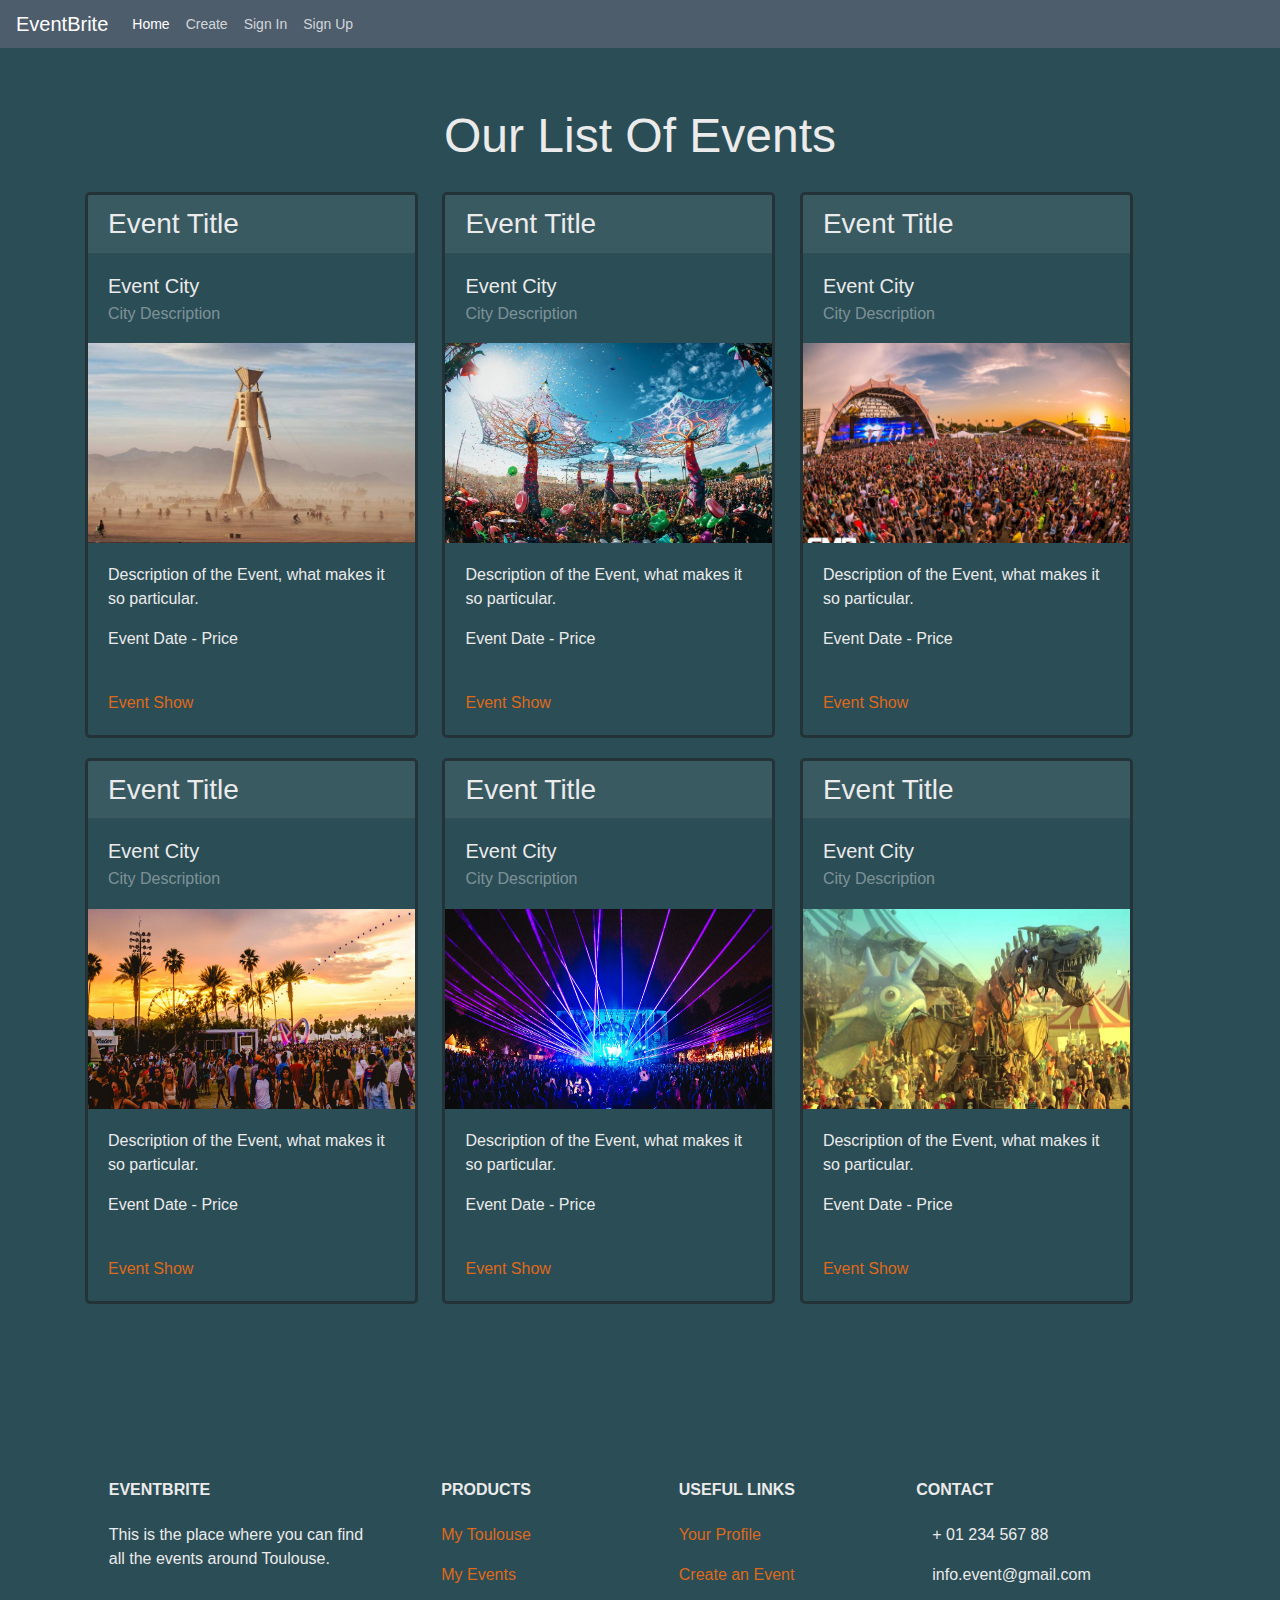
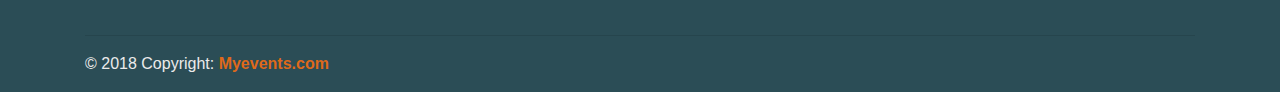
==== row_list.html @ 9dfd858c "ajout des listes d'events" ====
<!DOCTYPE html>
<html>
  <head>
    <meta charset="utf-8">
    <link rel="stylesheet" type="text/css" href="bootstrap.css">
    <link rel="stylesheet" href="https://use.fontawesome.com/releases/v5.7.2/css/all.css" integrity="sha384-fnmOCqbTlWIlj8LyTjo7mOUStjsKC4pOpQbqyi7RrhN7udi9RwhKkMHpvLbHG9Sr" crossorigin="anonymous">

  </head>


<!--header-->

<header>

  <!--nav-->

  <nav class="navbar fixed-top navbar-expand-lg navbar-dark bg-dark">
    <a class="navbar-brand" href="index.html">EventBrite</a>
    <button class="navbar-toggler" type="button" data-toggle="collapse" data-target="#navbarColor02" aria-controls="navbarColor02" aria-expanded="false" aria-label="Toggle navigation">
      <span class="navbar-toggler-icon"></span>
    </button>

    <div class="collapse navbar-collapse" id="navbarColor02">
      <ul class="navbar-nav mr-auto">
        <li class="nav-item active">
          <a class="nav-link" href="index.html">Home <span class="sr-only">(current)</span></a>
        </li>
        <li class="nav-item">
          <a class="nav-link" href="#">Create</a>
        </li>
        <li class="nav-item">
          <a class="nav-link" href="#">Sign In</a>
        </li>
        <li class="nav-item">
          <a class="nav-link" href="#">Sign Up</a>
        </li>
      </ul>
      
    </div>
  </nav>
</header>




<div class="container ">
  <div class="center big marg">Our List Of Events </div>
  <div class="center-card padcard ">
    <h3 class="card-header">Event Title</h3>
    <div class="card-body">
      <h5 class="card-title">Event City</h5>
      <h6 class="card-subtitle text-muted">City Description</h6>
    </div>
    <img class="imagevent" src="img/fest1.jpg" alt="Card image">
    <div class="card-body">
      <p class="card-text">Description of the Event, what makes it so particular.</p>
      <p class="card-text">Event Date    -    Price     </p>
    </div>
    <div class="card-body">
      <a href="#" class="card-link">Event Show</a>
    </div>
  </div>

  <div class="center-card padcard ">
    <h3 class="card-header">Event Title</h3>
    <div class="card-body">
      <h5 class="card-title">Event City</h5>
      <h6 class="card-subtitle text-muted">City Description</h6>
    </div>
    <img class="imagevent" src="img/fest2.jpg" alt="Card image">
    <div class="card-body">
      <p class="card-text">Description of the Event, what makes it so particular.</p>
      <p class="card-text">Event Date    -    Price     </p>
    </div>
    <div class="card-body">
      <a href="#" class="card-link">Event Show</a>
    </div>
  </div>

  <div class="center-card padcard ">
    <h3 class="card-header">Event Title</h3>
    <div class="card-body">
      <h5 class="card-title">Event City</h5>
      <h6 class="card-subtitle text-muted">City Description</h6>
    </div>
    <img class="imagevent" src="img/fest3.jpg" alt="Card image">
    <div class="card-body">
      <p class="card-text">Description of the Event, what makes it so particular.</p>
      <p class="card-text">Event Date    -    Price     </p>
    </div>
    <div class="card-body">
      <a href="#" class="card-link">Event Show</a>
    </div>
  </div>

  <div class="center-card padcard ">
    <h3 class="card-header">Event Title</h3>
    <div class="card-body">
      <h5 class="card-title">Event City</h5>
      <h6 class="card-subtitle text-muted">City Description</h6>
    </div>
    <img class="imagevent" src="img/fest4.jpg" alt="Card image">
    <div class="card-body">
      <p class="card-text">Description of the Event, what makes it so particular.</p>
      <p class="card-text">Event Date    -    Price     </p>
    </div>
    <div class="card-body">
      <a href="#" class="card-link">Event Show</a>
    </div>
  </div>

  <div class="center-card padcard ">
    <h3 class="card-header">Event Title</h3>
    <div class="card-body">
      <h5 class="card-title">Event City</h5>
      <h6 class="card-subtitle text-muted">City Description</h6>
    </div>
    <img class="imagevent" src="img/fest5.jpg" alt="Card image">
    <div class="card-body">
      <p class="card-text">Description of the Event, what makes it so particular.</p>
      <p class="card-text">Event Date    -    Price     </p>
    </div>
    <div class="card-body">
      <a href="#" class="card-link">Event Show</a>
    </div>
  </div>

  <div class="center-card padcard ">
    <h3 class="card-header">Event Title</h3>
    <div class="card-body">
      <h5 class="card-title">Event City</h5>
      <h6 class="card-subtitle text-muted">City Description</h6>
    </div>
    <img class="imagevent" src="img/fest6.jpg" alt="Card image">
    <div class="card-body">
      <p class="card-text">Description of the Event, what makes it so particular.</p>
      <p class="card-text">Event Date    -    Price     </p>
    </div>
    <div class="card-body">
      <a href="#" class="card-link">Event Show</a>
    </div>
  </div>
</div>









  <!-- Footer -->
<footer class="page-footer font-small mdb-color pt-4">

    <!-- Footer Links -->
    <div class="container text-center text-md-left">

      <!-- Footer links -->
      <div class="row text-center text-md-left mt-3 pb-3">

        <!-- Grid column -->
        <div class="col-md-3 col-lg-3 col-xl-3 mx-auto mt-3">
          <h6 class="text-uppercase mb-4 font-weight-bold">EventBrite</h6>
          <p>This is the place where you can find all the events around Toulouse.</p>
        </div>
        <!-- Grid column -->

        <hr class="w-100 clearfix d-md-none">

        <!-- Grid column -->
        <div class="col-md-2 col-lg-2 col-xl-2 mx-auto mt-3">
          <h6 class="text-uppercase mb-4 font-weight-bold">Products</h6>
          <p>
            <a href="#!">My Toulouse</a>
          </p>
          <p>
            <a href="#!">My Events</a>
          </p>
        </div>
        <!-- Grid column -->

        <hr class="w-100 clearfix d-md-none">

        <!-- Grid column -->
        <div class="col-md-3 col-lg-2 col-xl-2 mx-auto mt-3">
          <h6 class="text-uppercase mb-4 font-weight-bold">Useful links</h6>
          <p>
            <a href="#!">Your Profile</a>
          </p>
          <p>
            <a href="#!">Create an Event</a>
          </p>
        </div>

        <!-- Grid column -->
        <hr class="w-100 clearfix d-md-none">

        <!-- Grid column -->
        <div class="col-md-4 col-lg-3 col-xl-3 mx-auto mt-3">
          <h6 class="text-uppercase mb-4 font-weight-bold">Contact</h6>
          <p>
            <i class="fas fa-phone mr-3"></i> + 01 234 567 88</p>
          <p>
            <i class="fas fa-envelope mr-3"></i> info.event@gmail.com</p>
        </div>
        <!-- Grid column -->

      </div>
      <!-- Footer links -->

      <hr>

      <!-- Grid row -->
      <div class="row d-flex align-items-center ">

        <!-- Grid column -->
        <div class="col-md-7 col-lg-8">

          <!--Copyright-->
          <p class="text-center text-md-left">© 2018 Copyright:
            <a href="https://mdbootstrap.com/education/bootstrap/">
              <strong> Myevents.com</strong>
            </a>
          </p>

        </div>
        <!-- Grid column -->

        <!-- Grid column -->
        <div class="col-md-5 col-lg-4 ml-lg-0">

          <!-- Social buttons -->
          <div class="text-center text-md-right">
            <ul class="list-unstyled list-inline">
              <li class="list-inline-item">
                <a class="btn-floating btn-sm rgba-white-slight mx-1">
                  <i class="fab fa-facebook-f"></i>
                </a>
              </li>
              <li class="list-inline-item">
                <a class="btn-floating btn-sm rgba-white-slight mx-1">
                  <i class="fab fa-twitter"></i>
                </a>
              </li>
              <li class="list-inline-item">
                <a class="btn-floating btn-sm rgba-white-slight mx-1">
                  <i class="fab fa-google-plus-g"></i>
                </a>
              </li>
              <li class="list-inline-item">
                <a class="btn-floating btn-sm rgba-white-slight mx-1">
                  <i class="fab fa-linkedin-in"></i>
                </a>
              </li>
            </ul>
          </div>

        </div>
        <!-- Grid column -->

      </div>
      <!-- Grid row -->

    </div>
    <!-- Footer Links -->

  </footer>
  <!-- Footer -->
      
  </body>
</html>
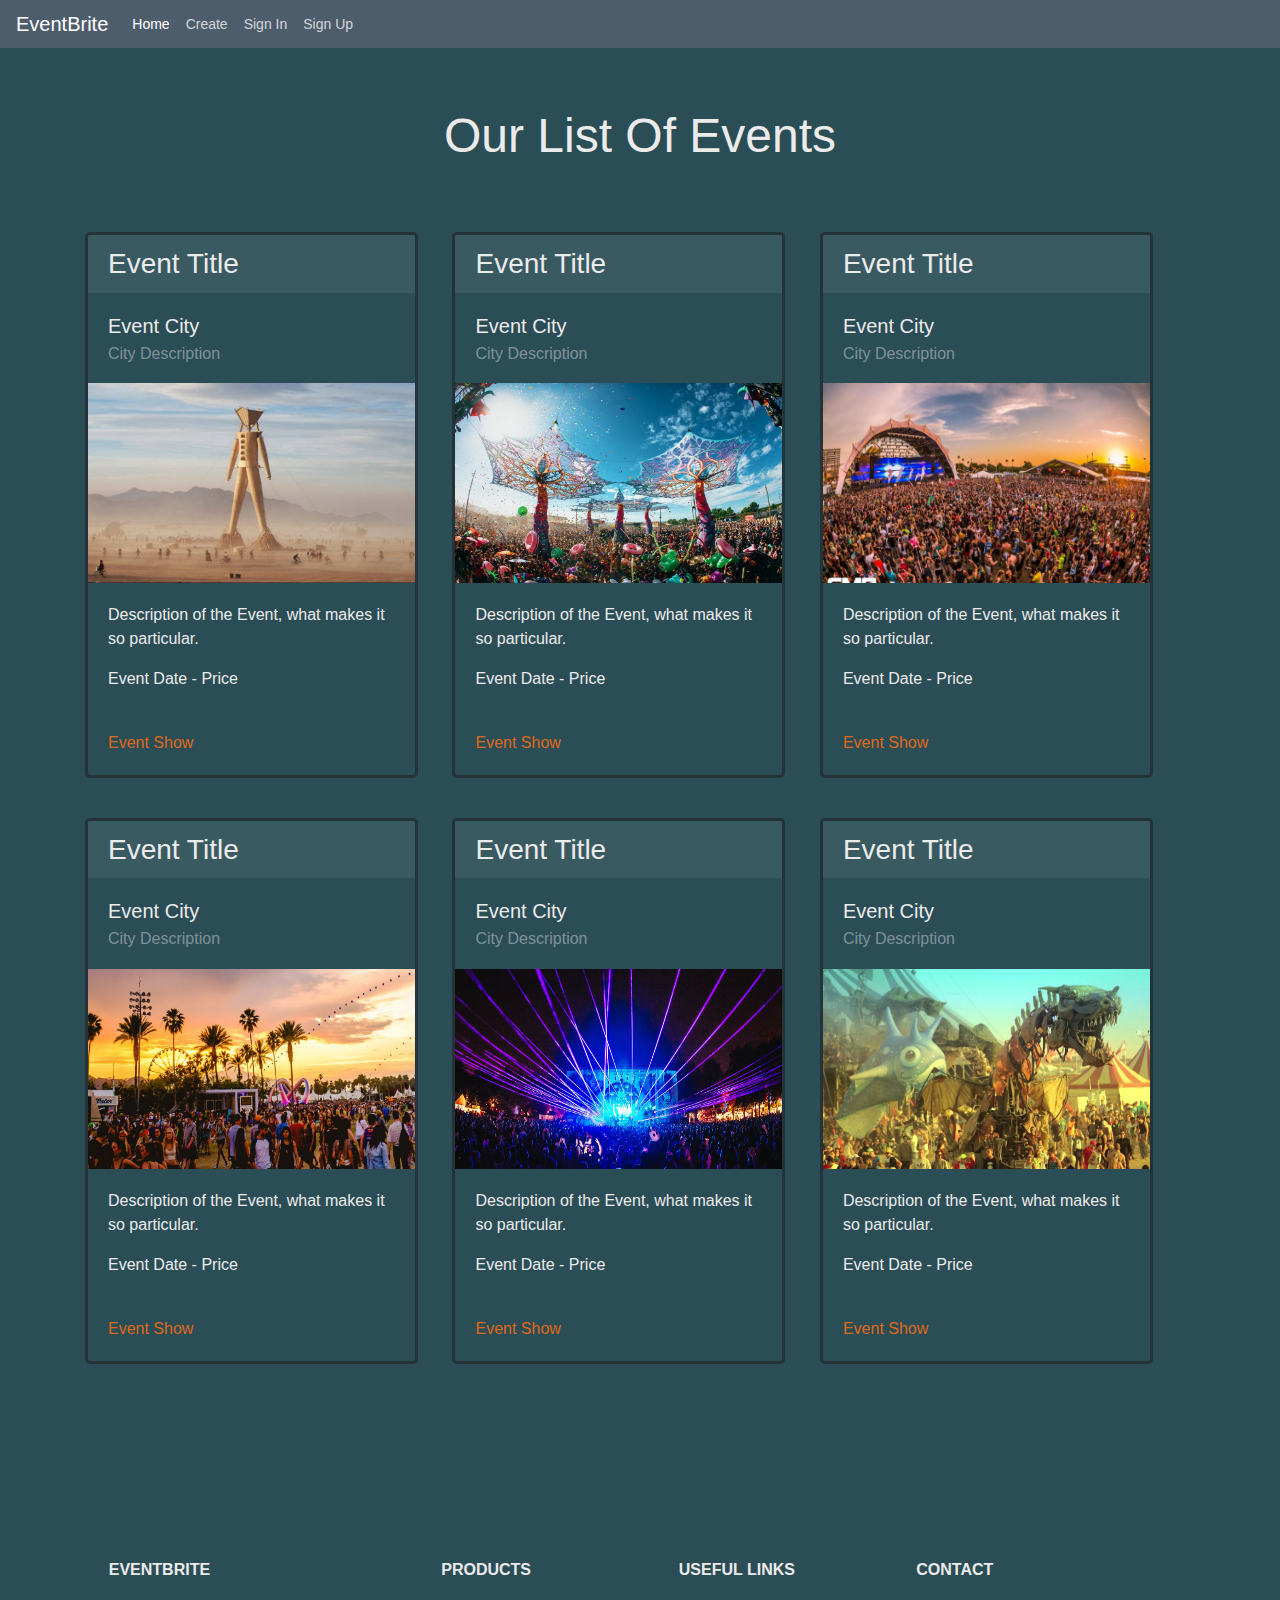
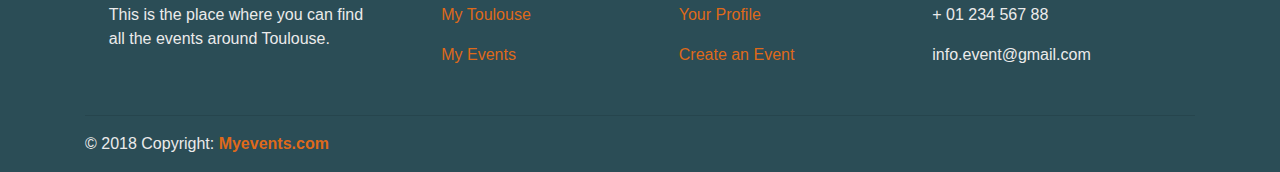
==== commit a4f24389: "ajout des listes de guests" ====
--- a/row_list.html
+++ b/row_list.html
@@ -45,6 +45,8 @@
 
 <div class="container ">
   <div class="center big marg">Our List Of Events </div>
+
+  
   <div class="center-card padcard ">
     <h3 class="card-header">Event Title</h3>
     <div class="card-body">
